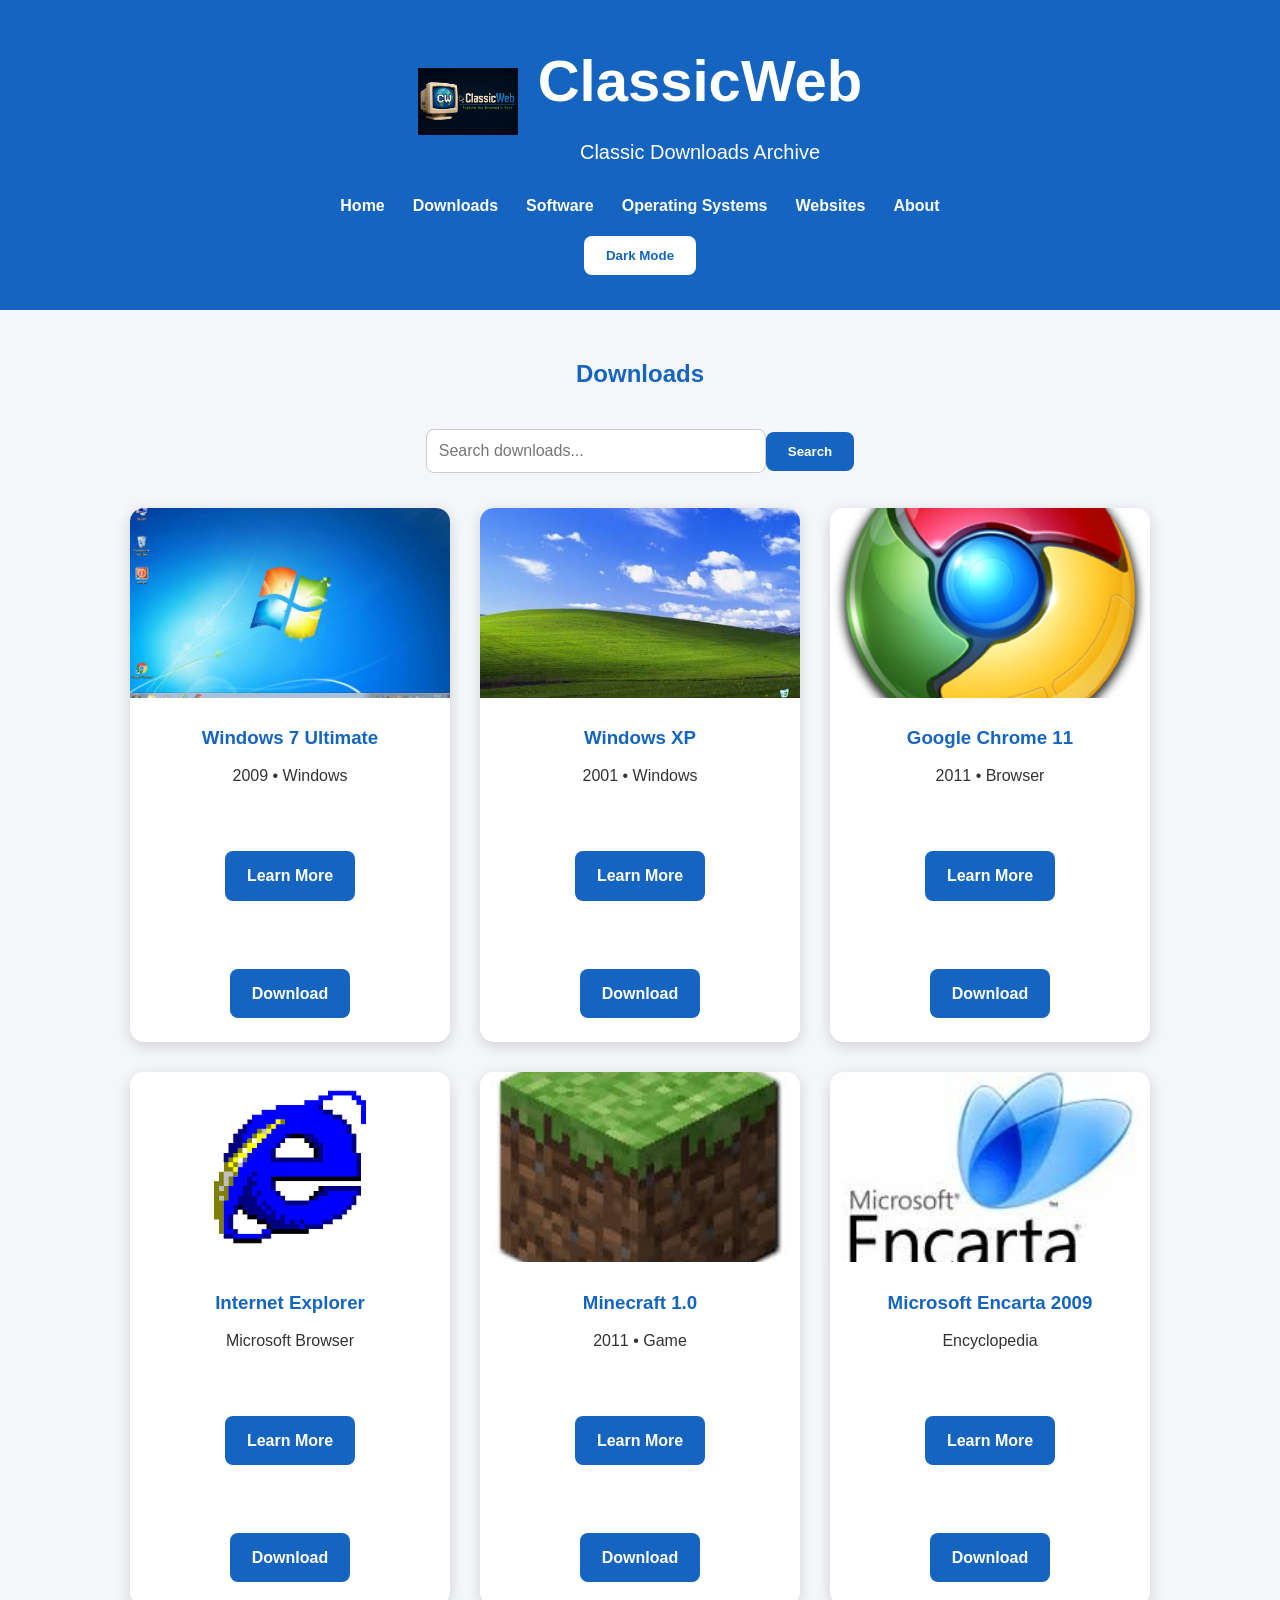
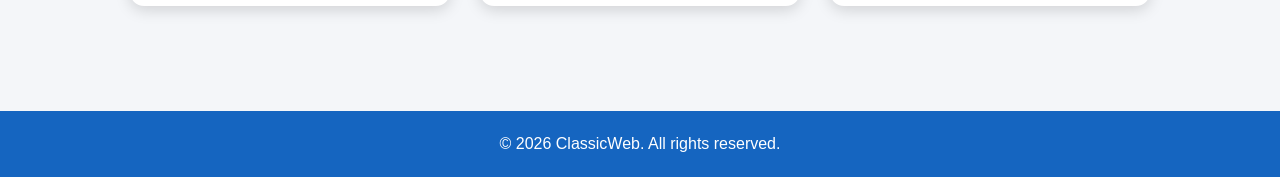
==== downloads.html @ 320e1880 "Add files via upload" ====
﻿<!DOCTYPE html><html lang='en'><head><meta charset='UTF-8'><meta name='viewport' content='width=device-width,initial-scale=1.0'><title>Downloads - ClassicWeb</title><link rel='stylesheet' href='css/style.css'></head><body><header><div class='logo-header'><img src='images/logo.png' alt='Logo'><div><h1>ClassicWeb</h1><p>Classic Downloads Archive</p></div></div><nav><a href='index.html'>Home</a><a href='downloads.html'>Downloads</a><a href='software.html'>Software</a><a href='operating-systems.html'>Operating Systems</a><a href='websites.html'>Websites</a><a href='about.html'>About</a></nav><button id='darkModeBtn' onclick='toggleDarkMode()'>Dark Mode</button></header><main><h2>Downloads</h2><div class='search-box'><input type='text' placeholder='Search downloads...'><button>Search</button></div><div class='cards'><div class='card'><img src='images/windows7.png'><h3>Windows 7 Ultimate</h3><p>2009 • Windows</p><a class='button' href='windows7.html'>Learn More</a><br><br><a class='button' href='https://archive.org/details/windows-7-edition-professionnel-sp1-x64-francais'>Download</a></div><div class='card'><img src='images/windowsxp.png'><h3>Windows XP</h3><p>2001 • Windows</p><a class='button' href='windowsxp.html'>Learn More</a><br><br><a class='button' href='https://archive.org/details/fr_windows_xp_professional_with_service_pack_3_x86_cd_vl_x14-73982_202012'>Download</a></div><div class='card'><img src='images/chrome.png'><h3>Google Chrome 11</h3><p>2011 • Browser</p><a class='button' href='chrome.html'>Learn More</a><br><br><a class='button' href='https://archive.org/search?query=Google+Chrome+11&utm_source=chatgpt.com'>Download</a></div><div class='card'><img src='images/ie.png'><h3>Internet Explorer</h3><p>Microsoft Browser</p><a class='button' href='internet-explorer.html'>Learn More</a><br><br><a class='button' href='https://www.microsoft.com/en-us/download/details.aspx?id=40901&lc=1033&utm_source=chatgpt.com'>Download</a></div><div class='card'><img src='images/minecraft.png'><h3>Minecraft 1.0</h3><p>2011 • Game</p><a class='button' href='minecraft.html'>Learn More</a><br><br><a class='button' href='https://betacraft.uk/downloads'>Download</a></div><div class='card'><img src='images/encarta.png'><h3>Microsoft Encarta 2009</h3><p>Encyclopedia</p><a class='button' href='encarta.html'>Learn More</a><br><br><a class='button' href='https://archive.org/details/encarta.-collection.-2009.-fr'>Download</a></div></div></main><footer>© 2026 ClassicWeb. All rights reserved.</footer><script src='js/script.js'></script></body></html>
---- css/style.css ----
/* ClassicWeb v3.0
   Professional stylesheet
   Generated for ClassicWeb
*/

*{margin:0;padding:0;box-sizing:border-box}
html{scroll-behavior:smooth}
body{
font-family:Arial,Helvetica,sans-serif;
background:#f4f6f9;
color:#333;
line-height:1.6;
transition:background .3s,color .3s;
}
header{background:#1565c0;color:#fff;text-align:center;padding:35px 20px}
.logo-header{display:flex;justify-content:center;align-items:center;gap:20px;flex-wrap:wrap}
.logo-header img{width:100px;height:auto}
.logo-header h1{font-size:58px}
.logo-header p{font-size:20px;margin-top:8px}
nav{margin-top:25px}
nav a{color:#fff;text-decoration:none;margin:0 14px;font-weight:bold;transition:.3s}
nav a:hover{color:#ffd54f}
#darkModeBtn,.button,.search-box button{
background:#1565c0;color:#fff;border:none;border-radius:8px;
padding:12px 22px;cursor:pointer;font-weight:bold;text-decoration:none;
transition:.25s
}
#darkModeBtn{background:#fff;color:#1565c0;margin-top:18px}
.button:hover,#darkModeBtn:hover,.search-box button:hover{background:#0d47a1;transform:translateY(-2px)}
main{max-width:1200px;margin:auto;padding:45px 20px}
main h2{text-align:center;color:#1565c0;margin-bottom:30px}
main p{color:#333}
.search-box{text-align:center;margin:35px 0}
.search-box input{
width:340px;max-width:90%;
padding:12px;border:1px solid #ccc;border-radius:8px;font-size:16px
}
.cards{display:flex;flex-wrap:wrap;justify-content:center;gap:30px}
.card{
background:#fff;width:320px;border-radius:14px;overflow:hidden;
box-shadow:0 4px 15px rgba(0,0,0,.15);transition:.25s;text-align:center
}
.card:hover{transform:translateY(-8px)}
.card img{width:100%;height:190px;object-fit:cover}
.card h3{color:#1565c0;margin:18px 12px 10px}
.card p{padding:0 18px;min-height:70px}
.card .button{display:inline-block;margin:18px 0 24px}
footer{background:#1565c0;color:#fff;text-align:center;padding:20px;margin-top:60px}
.dark-mode{background:#121212;color:#fff}
.dark-mode header,.dark-mode footer{background:#111}
.dark-mode main p{color:#e0e0e0}
.dark-mode h2{color:#64b5f6}
.dark-mode nav a{color:#fff}
.dark-mode .search-box input{
background:#2b2b2b;color:#fff;border-color:#555
}
.dark-mode .search-box input::placeholder{color:#bbb}
.dark-mode .card{background:#fff;color:#333}
.dark-mode .card h3{color:#1565c0}
.dark-mode .card p{color:#333}
@media(max-width:768px){
.logo-header{flex-direction:column}
.logo-header h1{font-size:40px}
.logo-header img{width:80px}
nav a{display:block;margin:10px 0}
.cards{flex-direction:column;align-items:center}
.search-box input{width:90%}
.search-box button{margin-top:10px}
}
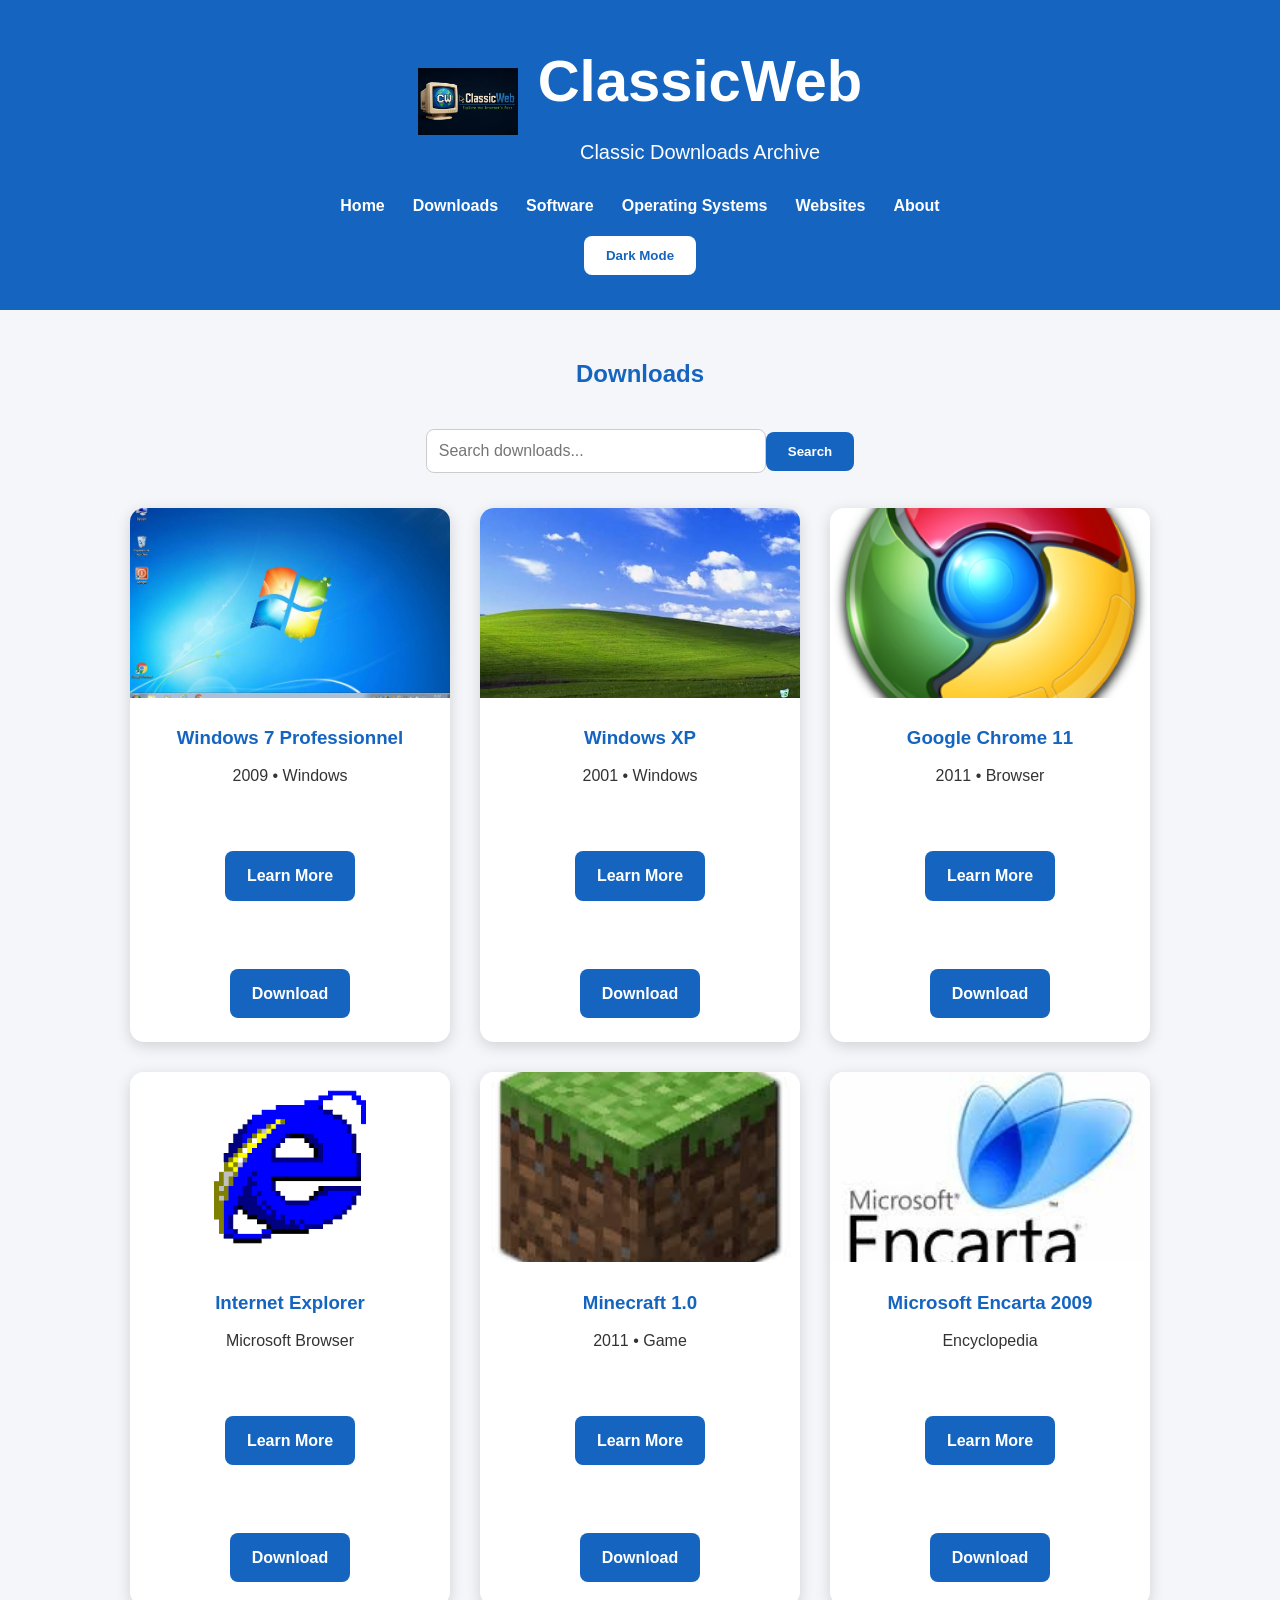
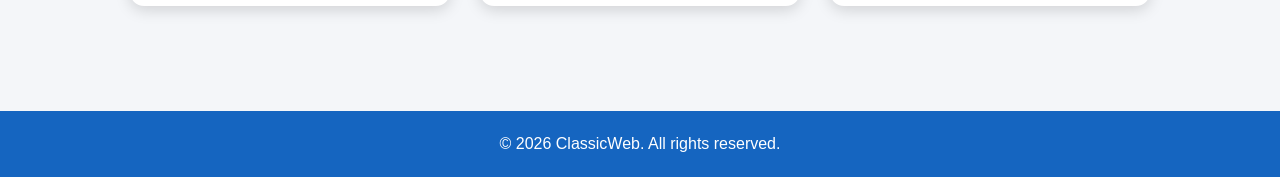
==== commit 3011adc3: "Update downloads.html" ====
--- a/downloads.html
+++ b/downloads.html
@@ -1 +1 @@
-﻿<!DOCTYPE html><html lang='en'><head><meta charset='UTF-8'><meta name='viewport' content='width=device-width,initial-scale=1.0'><title>Downloads - ClassicWeb</title><link rel='stylesheet' href='css/style.css'></head><body><header><div class='logo-header'><img src='images/logo.png' alt='Logo'><div><h1>ClassicWeb</h1><p>Classic Downloads Archive</p></div></div><nav><a href='index.html'>Home</a><a href='downloads.html'>Downloads</a><a href='software.html'>Software</a><a href='operating-systems.html'>Operating Systems</a><a href='websites.html'>Websites</a><a href='about.html'>About</a></nav><button id='darkModeBtn' onclick='toggleDarkMode()'>Dark Mode</button></header><main><h2>Downloads</h2><div class='search-box'><input type='text' placeholder='Search downloads...'><button>Search</button></div><div class='cards'><div class='card'><img src='images/windows7.png'><h3>Windows 7 Ultimate</h3><p>2009 • Windows</p><a class='button' href='windows7.html'>Learn More</a><br><br><a class='button' href='https://archive.org/details/windows-7-edition-professionnel-sp1-x64-francais'>Download</a></div><div class='card'><img src='images/windowsxp.png'><h3>Windows XP</h3><p>2001 • Windows</p><a class='button' href='windowsxp.html'>Learn More</a><br><br><a class='button' href='https://archive.org/details/fr_windows_xp_professional_with_service_pack_3_x86_cd_vl_x14-73982_202012'>Download</a></div><div class='card'><img src='images/chrome.png'><h3>Google Chrome 11</h3><p>2011 • Browser</p><a class='button' href='chrome.html'>Learn More</a><br><br><a class='button' href='https://archive.org/search?query=Google+Chrome+11&utm_source=chatgpt.com'>Download</a></div><div class='card'><img src='images/ie.png'><h3>Internet Explorer</h3><p>Microsoft Browser</p><a class='button' href='internet-explorer.html'>Learn More</a><br><br><a class='button' href='https://www.microsoft.com/en-us/download/details.aspx?id=40901&lc=1033&utm_source=chatgpt.com'>Download</a></div><div class='card'><img src='images/minecraft.png'><h3>Minecraft 1.0</h3><p>2011 • Game</p><a class='button' href='minecraft.html'>Learn More</a><br><br><a class='button' href='https://betacraft.uk/downloads'>Download</a></div><div class='card'><img src='images/encarta.png'><h3>Microsoft Encarta 2009</h3><p>Encyclopedia</p><a class='button' href='encarta.html'>Learn More</a><br><br><a class='button' href='https://archive.org/details/encarta.-collection.-2009.-fr'>Download</a></div></div></main><footer>© 2026 ClassicWeb. All rights reserved.</footer><script src='js/script.js'></script></body></html>+﻿<!DOCTYPE html><html lang='en'><head><meta charset='UTF-8'><meta name='viewport' content='width=device-width,initial-scale=1.0'><title>Downloads - ClassicWeb</title><link rel='stylesheet' href='css/style.css'></head><body><header><div class='logo-header'><img src='images/logo.png' alt='Logo'><div><h1>ClassicWeb</h1><p>Classic Downloads Archive</p></div></div><nav><a href='index.html'>Home</a><a href='downloads.html'>Downloads</a><a href='software.html'>Software</a><a href='operating-systems.html'>Operating Systems</a><a href='websites.html'>Websites</a><a href='about.html'>About</a></nav><button id='darkModeBtn' onclick='toggleDarkMode()'>Dark Mode</button></header><main><h2>Downloads</h2><div class='search-box'><input type='text' placeholder='Search downloads...'><button>Search</button></div><div class='cards'><div class='card'><img src='images/windows7.png'><h3>Windows 7 Professionnel</h3><p>2009 • Windows</p><a class='button' href='windows7.html'>Learn More</a><br><br><a class='button' href='https://archive.org/details/windows-7-edition-professionnel-sp1-x64-francais'>Download</a></div><div class='card'><img src='images/windowsxp.png'><h3>Windows XP</h3><p>2001 • Windows</p><a class='button' href='windowsxp.html'>Learn More</a><br><br><a class='button' href='https://archive.org/details/fr_windows_xp_professional_with_service_pack_3_x86_cd_vl_x14-73982_202012'>Download</a></div><div class='card'><img src='images/chrome.png'><h3>Google Chrome 11</h3><p>2011 • Browser</p><a class='button' href='chrome.html'>Learn More</a><br><br><a class='button' href='https://archive.org/search?query=Google+Chrome+11&utm_source=chatgpt.com'>Download</a></div><div class='card'><img src='images/ie.png'><h3>Internet Explorer</h3><p>Microsoft Browser</p><a class='button' href='internet-explorer.html'>Learn More</a><br><br><a class='button' href='https://www.microsoft.com/en-us/download/details.aspx?id=40901&lc=1033&utm_source=chatgpt.com'>Download</a></div><div class='card'><img src='images/minecraft.png'><h3>Minecraft 1.0</h3><p>2011 • Game</p><a class='button' href='minecraft.html'>Learn More</a><br><br><a class='button' href='https://betacraft.uk/downloads'>Download</a></div><div class='card'><img src='images/encarta.png'><h3>Microsoft Encarta 2009</h3><p>Encyclopedia</p><a class='button' href='encarta.html'>Learn More</a><br><br><a class='button' href='https://archive.org/details/encarta.-collection.-2009.-fr'>Download</a></div></div></main><footer>© 2026 ClassicWeb. All rights reserved.</footer><script src='js/script.js'></script></body></html>
